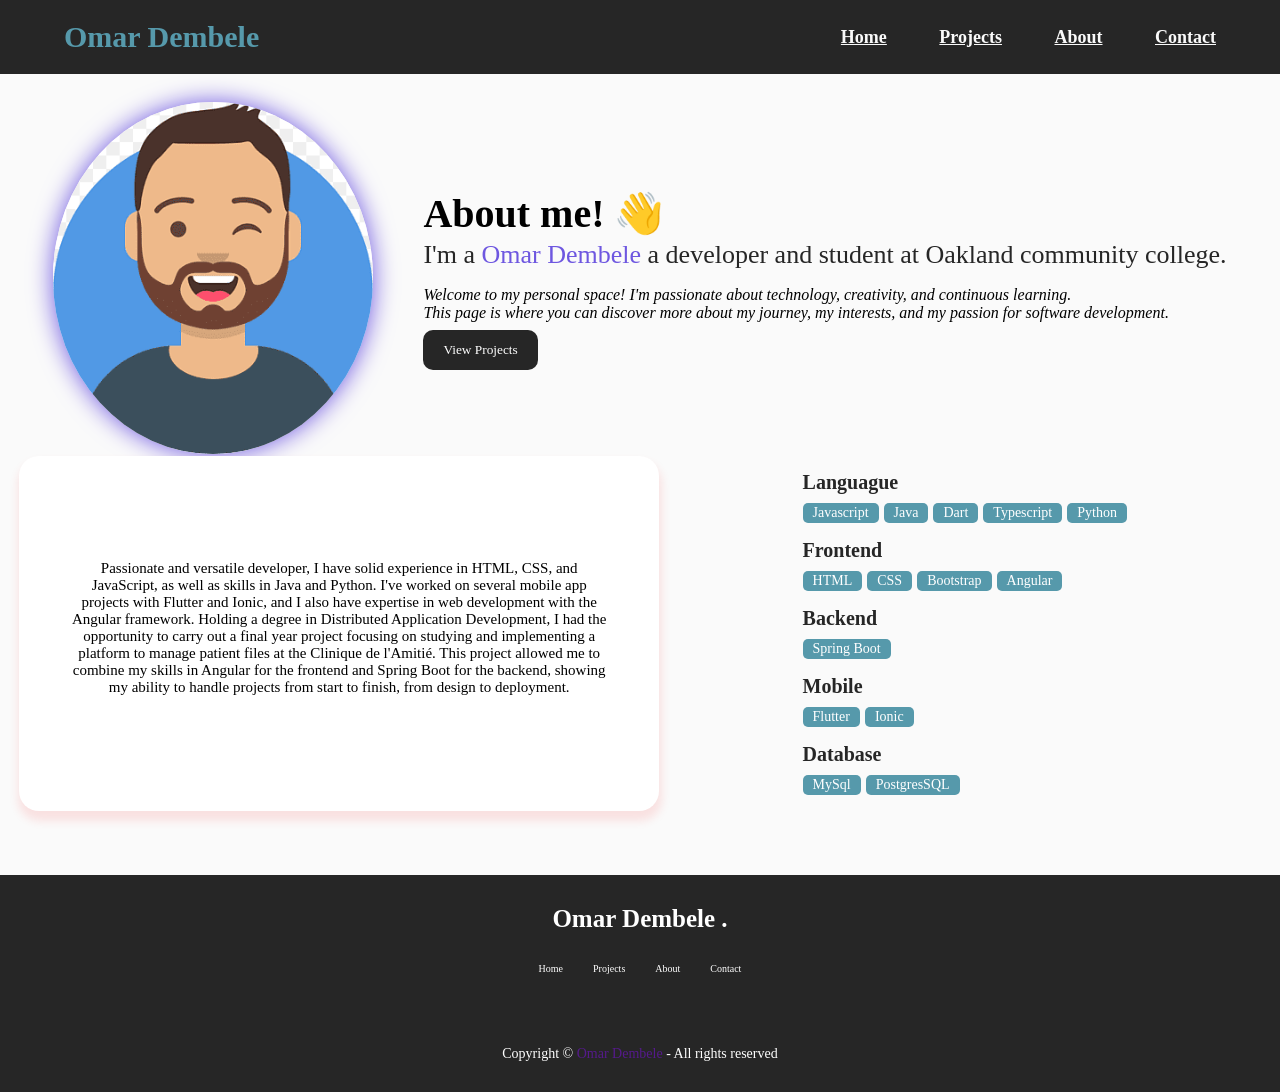
==== about.html @ ee9f6864 "Initial commit" ====
<!DOCTYPE html>
<html lang="en">
<head>
    <meta charset="UTF-8">
    <meta name="viewport" content="width=device-width, initial-scale=1.0">
    <link rel="stylesheet" href="index.css">
    <title>Omar Dembele - Portifolio & Expand Traker</title>
</head>
<body>
    <!-- header Section -->
    <header class="header">

        <a href="index.html" class="logo">Omar Dembele</a>

        <nav class="navbar">
            <a href="index.html">Home</a>
            <a href="projects.html">Projects</a>
            <a href="about.html">About</a>
            <a href="contact.html">Contact</a>
        </nav>
    </header>

    <!-- Home Section -->
    <section class="home" id="home">
        <div class="home-img">
            <img src="assets/image/avatar.png" alt="Profile Image">
        </div>

        <div class="home-content">
            <h1>About me! 👋</h1>
            <h3>I'm a <span class="multiple-text">Omar Dembele</span> a developer and student at Oakland community college.</h3>
            <p>
                Welcome to my personal space! I'm passionate about technology, creativity, and continuous learning. <br>
                This page is where you can discover more about my journey, my interests, and my passion
                for software development.
            </p>
            <div class="social-media">
                <button onclick="myCv()" class="btn blue-btn">View Projects</button>
            </div>
        </div>
    </section>

    <!-- About Section -->
    <section class="section" id="about">
        <div class="row">
            <div class="col">
                <div class="about-info">
                    <p>Passionate and versatile developer, I have solid experience in HTML, CSS, and JavaScript, as well as skills in Java and Python. I've worked on several mobile app projects with Flutter and Ionic, and I also have expertise in web development with the Angular framework.

                        Holding a degree in Distributed Application Development, I had the opportunity to carry out a final year project focusing on studying and implementing a platform to manage patient files at the Clinique de l'Amitié. This project allowed me to combine my skills in 
                        Angular for the frontend and Spring Boot for the backend, showing my ability to handle projects from start to finish, from design to deployment.
                    </p>
                </div>      
            </div>
            <div class="col1">
                <div class="skills-box">
                    <div class="skills-head">
                        <H3>Languague</H3>
                    </div>
                    <div class="skills-list">
                        <span>Javascript</span>
                        <span>Java</span>
                        <span>Dart</span>
                        <span>Typescript</span>
                        <span>Python</span>
                    </div>
                </div>
                <div class="skills-box">
                    <div class="skills-head">
                        <H3>Frontend</H3>
                    </div>
                    <div class="skills-list">
                        <span>HTML</span>
                        <span>CSS</span>
                        <span>Bootstrap</span>
                        <span>Angular</span>
                    </div>
                </div>
                <div class="skills-box">
                    <div class="skills-head">
                        <H3>Backend</H3>
                    </div>
                    <div class="skills-list">
                        <span>Spring Boot</span>
                    </div>
                </div>
                <div class="skills-box">
                    <div class="skills-head">
                        <H3>Mobile</H3>
                    </div>
                    <div class="skills-list">
                        <span>Flutter</span>
                        <span>Ionic</span>
                    </div>
                </div>
                <div class="skills-box">
                    <div class="skills-head">
                        <H3>Database</H3>
                    </div>
                    <div class="skills-list">
                        <span>MySql</span>
                        <span>PostgresSQL</span>
                    </div>
                </div>
            </div>
        </div>

    </section>

            <!--------------------- FOOTER ---------------------->
    <footer>
        <div class="top-footer">
            <p>Omar Dembele .</p>
        </div>
        <div class="middle-footer">
            <ul class="footer-menu">
                <li class="footer-menu-list">
                    <a href="index.html" class="nav-link">Home</a>
                </li>
                <li class="footer-menu-list">
                    <a href="projects.html" class="nav-link">Projects</a>
                </li>
                <li class="footer-menu-list">
                    <a href="about.html" class="nav-link">About</a>
                </li>
                <li class="footer-menu-list">
                    <a href="contact.html" class="nav-link">Contact</a>
                </li>
            </ul>
        </div>
        <div class="footer-social-icons">
            <div class="icon"> <i class="uil uil-instagram"></i> </div>
            <div class="icon"> <i class="uil uil-linkedin-alt"></i> </div>
            <div class="icon"> <i class="uil uil-dribbble"></i> </div>
            <div class="icon"> <i class="uil uil-github-alt"></i> </div>
        </div>
        <div class="bottom-footer">
            <p>Copyright &copy; <a href="" style="text-decoration: none;">Omar Dembele</a> - All rights reserved</p>
        </div>
    </footer>
</body>
</html>
---- index.css ----
/* --------- VARIABLES ------ */
:root{
    --body-color: rgb(250,250,250);
    --color-white: rgb(255, 255, 255);

    --text-color-second: #262626;
    --text-color-third: rgb(30,159,171);

    --first-color: rgb(110,87,224);
    --first-color-hover: rgb(40,91,212);

    --second-color: rgb(86, 153, 171);
    --third-color: rgb(192,166,490);
    --first-shadow-color: rgb(250,0,0,0.1);
}

*{
    padding: 0;
    margin: 0;
    box-sizing: border-box;
    font-family: 'Poppins', 'sans serif';
}

/* -------- SMOOTH SCROLL -------- */
html{
    scroll-behavior: smooth;
    font-size: 62.5%;
    overflow-x: hidden;
}

/* -------- CHANGE THE SCROLL BAR DESIGN -------- */
::-webkit-scrollbar{
    width: 10px;
    border-radius: 20px;

}

::-webkit-scrollbar-track{
    background: #f1f1f1;
}

::-webkit-scrollbar-thumb{
    background: #ccc;
    border-radius: 30px;
}

/* -------- BASE -------- */
body{
    background: var(--body-color);
}

/* -------- Nav Section -------- */

.header {
    position: fixed;
    width: 100%;
    top: 0;
    right: 0;
    z-index: 1000;
    display: flex;
    align-items: center;
    justify-content: space-between;
    padding: 2rem 5%;
    background-color: #262626;
    backdrop-filter: blur(10px);
    transition: 0.5s ease;
}

.logo {
    font-size: 3rem;
    color: var(--second-color);
    font-weight: 800;
    cursor: pointer;
    transition: 0.3s ease;
    text-decoration: none;
}

.logo:hover {
    transform: scale(1.05);
}

.navbar a{
    font-size: 1.8rem;
    color: var(--body-color);
    margin-left: 5rem;
    font-weight: 800;
    transition: 0.3s ease;
}

.navbar a:hover {
    color: var(--text-color-third);
    transform: scale(1.05);
}

/* -------- Home Section -------- */

.home {
    display: flex;
    justify-content: center;
    align-items: center;
    margin-top: 8%;
}

.home-img img {
    width: 25vw;
    border-radius: 50%;
    box-shadow: 0 0 25px var(--first-color);
    cursor: pointer;
    animation: floatImage 4s ease-in-out infinite;
    transition: 0.4s ease;
}

.home-img img:hover {
    box-shadow: 0 0 25px var(--first-color),
                0 0 35px var(--first-color),
                0 0 45px var(--first-color);

}

@keyframes floatImage {
    0% {
        transform: translateY(0);
    }

    50% {
        transform: translateY(-2.4rem);
    }

    100%{
        transform: translateY(0);
    }
}

.home-content {
    margin-left: 5rem;
}

.home-content h3{
    font-size: 2.6rem;
    font-weight: 300;
}

.home-content h3:nth-of-type(2) {
    margin-bottom: 1rem;
}

span {
    color: var(--first-color);
}

.home-content h1{
    font-size: 4rem;
    font-weight: 700;
    line-height: 1.3;
}

.home-content p {
    font-size: 1.6rem;
    font-style: italic;
}

.social-media {
    display: flex;
    gap: 20px;
}

.featured-text-btn>.blue-btn {
    background: var(--first-color);
    color: var(--color-white);
}

.featured-text-btn>.blue-btn:hover {
    background: var(--first-color-hover);
}

.btn {
    font-weight: 500;
    padding: 12px 20px;
    background: var(--text-color-second);
    color: var(--color-white);
    border: none;
    border-radius: 10px;
    cursor: pointer;
    transition: .4s;
    margin-top: 1%;
}

.btn:hover {
    background: var(--second-color);
    color: var(--color-white);   
}


/* Project Section */

.project-card {
    display: flex;
    width: 100%;
    justify-content: space-between;
    gap: 20px;
    flex-wrap: wrap;
}

.card-box {
    display: flex;
    flex-direction: column;
    justify-content: end;
    background-color: var(--color-white);
    border-radius: 10px;
    box-shadow: 0 4px 8px rgba(0, 0, 0, 0.1);
    overflow: hidden;
    text-align: center;
    width: 300px;
    margin-left: 1.5%;
    margin-right: 1.5%;
}

.card-box img {
    border-radius: 10px 10px 0 0;
}

.card-box span {
    margin-top: 5%;
    font-family: none;
    font-weight: normal;
    font-size: 14px;
    font-weight: 600;
    color: var(--second-color);
}

.card-box h3 {
    padding: 3%;
    font-size: 24px;
}

.card-box p {
    padding: 1%;
    color: black;
    font-weight: 600;
}

.card-box h4 {
    text-align: center;
    padding-left: 3%;
    padding-right: 3%;
    padding-bottom: 8%;
    font-size: 14px;
    font-weight: normal;
}

.card-box .btn {
    background-color: #007BFF;
    border: none;
    color: white;
    padding: 10px 20px;
    cursor: pointer;
    border-radius: 5px;
}

.full-width-btn {
    padding-top: 5%;
    padding-bottom: 5%;
    width: 100%;
    background-color: white;
    font-weight: 600;
    color: black;
    border: none;
    border-radius: 0 0 8px 8px; /* Rounded corners for the bottom */
    text-align: center;
    cursor: pointer;
}

.card-box .full-width-btn:hover {
    background: var(--second-color);
}

/*---------------------- Details Projects-------------------------*/

.project-details {
    max-width: 800px;
    margin: 30px auto;
}

.project-details h1 {
    margin: 20px 0;
}

.project-details li {
    margin-bottom: 10px;
}

/*----------------- ABOUT BOX ----------------*/

.top-header{
    margin-top: 2em;
    text-align: center;
    margin-bottom: 2em;
}

.top-header h1{
    font-weight: 600;
    color: var(--text-color-second);
}

.top-header span{
    color: #999;
}

h3{
    font-size: 20px;
    font-weight: 600;
    color: var(--text-color-second);
    margin-bottom: 2%;

}

.row{
    display: flex;
    justify-content: space-between;
    width: 100%;
    gap: 20px;
    margin: 0 1.5% 1.5% 1.5%;
}

.col{
    display: flex;
    width: 50%;
}

/*---------- ABOUT INFO ------------------*/
.about-info {
    position: relative;
    display: flex;
    align-items: center;
    padding-block: 30px 40px;
    padding-inline: 50px;
    background: var(--color-white); 
    box-shadow: 1px 8px 10px 2px var(--first-shadow-color);
    border-radius: 20px;
}

.about-info p{
    text-align: center;
    font-size: 15px;
}
.col1{
    width: 40%;
}


/* .about-btn{
    margin-top: 2%;
}

.about-btn button{
    position: absolute;
    right: 6%;
    bottom: 6%;
    background: var(--first-color);
    color: var(--color-white);
    border-radius: 20px;
}


.about-btn button:hover{
    background: var(--first-color-hover);

} */

.skills-box{
    margin: 3%;
}

.skills-header{
    margin-bottom: 10%;
}

.skills-list{
    display: flex;
    flex-wrap: wrap;
    gap: 5px;
}

.skills-list span{
    font-size: 14px;
    background: var(--second-color);
    color: var(--color-white);
    padding: 2px 10px;
    border-radius: 5px;
}


/*----------------- CONTACT BOX ----------------*/

.contact-info{
    position: relative;
    display: flex;
    flex-direction: column;
    justify-content: center;
    align-items: center;
    width: 100%;
    height: 315px;
    background-color: var(--second-color);
    border-radius: 10px;
    box-shadow: 1px 8px 10px 2px var(--first-shadow-color);
    overflow: hidden;
}

.contact-info>h2{
    color: var(--color-white);
    margin-bottom: 8%;
}

.contact-info>p{
    display: flex;
    align-items: center;
    gap: 10px;
    color: var(--color-white);
    margin-block: 5px;
}

.contact-info p>i{
    font-size: 18px;
}

.contact-info::after{
    background: var(--color-white);
}

.contact-info:hover.contact-info h2,
.contact-info:hover.contact-info p,
.contact-info:hover.contact-info i{
    color: black;
    z-index: 2;
}

/*----------------- CONTACT FORM ----------------*/
.form-control{
    display: flex;
    flex-direction: column;
    gap: 10px;
    width: 100%;
}

.form-inputs{
    display: flex;
    gap: 10px;
    width: 100%;
}

.input-field{
    width: 50%;
    height: 55px;
    background: transparent;
    border: 1px solid #AAA;
    border-radius: 10px;
    padding-inline: 20px;
    outline: none;
}

textarea{
    width: 100%;
    height: 250px;
    background: transparent;
    border: 1px solid #AAA;
    border-radius: 10px;
    padding: 3% 4%;
    outline: none;
}

.form-button>.btn{
    display: flex;
    align-items: center;
    justify-content: center;
    background: var(--second-color);
    color: var(--color-white);
}

.form-button>.btn:hover{
    background: var(--second-color);
}

.form-button i{
    font-size: 18px;
}


/*----------------- FOOTER BOX ----------------*/
footer{
    display: flex;
    justify-content: center;
    align-items: center;
    flex-direction: column;
    row-gap: 30px;
    background: #262626;
    padding: 30px 50px;
    margin-top: 5%;
}

.top-footer p{
    font-size: 25px;
    font-weight: 600;
    color: var(--color-white);
}

.middle-footer .footer-menu{
    display: flex;
}

.footer-menu-list{
    list-style: none;
}

.footer-menu-list a{
    text-decoration: none;
    color: var(--color-white);
    font-weight: 500;
    margin-inline: 15px;
}

.icon:hover{
    padding: 2%;
    border-radius: 20px;
    background: var(--second-color);
    color: var(--color-white) ; 
}

.footer-social-icons{
    display: flex;
    gap: 30px;
    color: var(--color-white);
}

.bottom-footer{
    font-size: 14px;
    margin-top: 1%;
    color: var(--color-white);  
}

.active-link{
    position: relative;
    color: var(--second-color);
    transition: .3s;
}

.active-link::after{
    content: "";
    position: absolute;
    left: 50%;
    bottom: -15px;
    transform: translate(-50%, -50%);
    width: 5px;
    height: 5px;
    background: var(--second-color);
}



/*----------------- FOOTER BOX ----------------*/
footer{
    display: flex;
    justify-content: center;
    align-items: center;
    flex-direction: column;
    row-gap: 30px;
    background: #262626;
    padding: 30px 50px;
    margin-top: 5%;
}

.top-footer p{
    font-size: 25px;
    font-weight: 600;
    color: var(--color-white);
}

.middle-footer .footer-menu{
    display: flex;
}

.footer-menu-list{
    list-style: none;
}

.footer-menu-list a{
    text-decoration: none;
    color: var(--color-white);
    font-weight: 500;
    margin-inline: 15px;
}

.icon:hover{
    padding: 2%;
    border-radius: 20px;
    background: var(--second-color);
    color: var(--color-white) ; 
}

.footer-social-icons{
    display: flex;
    gap: 30px;
    color: var(--color-white);
}

.bottom-footer{
    font-size: 14px;
    margin-top: 1%;
    color: var(--color-white);  
}

.active-link{
    position: relative;
    color: var(--second-color);
    transition: .3s;
}

.active-link::after{
    content: "";
    position: absolute;
    left: 50%;
    bottom: -15px;
    transform: translate(-50%, -50%);
    width: 5px;
    height: 5px;
    background: var(--second-color);
}

.nav-link{
    transition: 0.7s ease;
}

.nav-link:hover{
    padding: 20%;
    border-radius: 20px;
    background: var(--second-color);
    color: var(--color-white) ; 
}
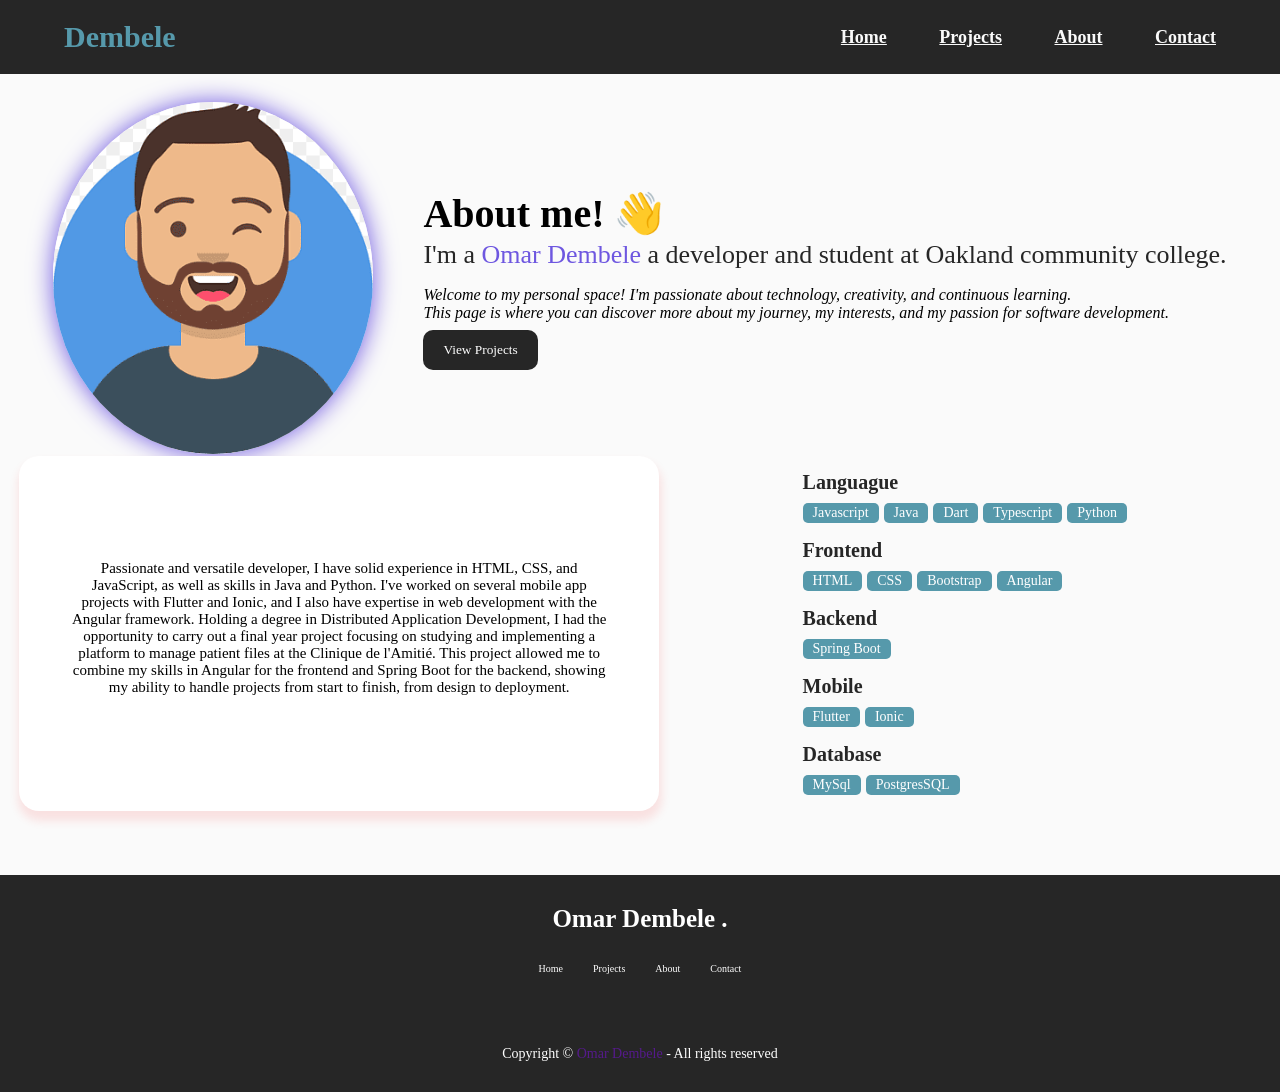
==== commit 2b9c444d: "second commit" ====
--- a/about.html
+++ b/about.html
@@ -10,7 +10,7 @@
     <!-- header Section -->
     <header class="header">
 
-        <a href="index.html" class="logo">Omar Dembele</a>
+        <a href="index.html" class="logo">Dembele</a>
 
         <nav class="navbar">
             <a href="index.html">Home</a>
--- a/index.css
+++ b/index.css
@@ -191,7 +191,7 @@
 }
 
 
-/* Project Section */
+/* Projects Section */
 
 .project-card {
     display: flex;
@@ -216,6 +216,9 @@
 }
 
 .card-box img {
+    width: 100%;
+    height: 100%;
+    object-fit: cover;
     border-radius: 10px 10px 0 0;
 }
 
@@ -276,17 +279,46 @@
 
 /*---------------------- Details Projects-------------------------*/
 
-.project-details {
-    max-width: 800px;
-    margin: 30px auto;
-}
-
-.project-details h1 {
-    margin: 20px 0;
-}
-
-.project-details li {
-    margin-bottom: 10px;
+.details-section {
+    margin-top: 8%;
+}
+
+.project-header {
+    display: block;
+    width: 55%;
+    object-fit: cover;
+    margin: 0 auto;
+    margin-bottom: 1.5%;
+}
+
+.project-header h1 {
+    margin-top: 1.5%;
+    font-size: 28px;
+}
+
+.project-image {
+    display: block;
+    width: 55%;
+    object-fit: cover;
+    margin: 0 auto;
+}
+
+.project-content {
+    display: block;
+    width: 55%;
+    object-fit: cover;
+    margin: 0 auto;
+}
+
+.project-content p {
+    font-size: 20px;
+    margin-top: 3.5%;
+    text-align: justify;
+    line-height: 1.8;
+}
+
+.project-content h3 {
+    margin-top: 3.5%;
 }
 
 /*----------------- ABOUT BOX ----------------*/
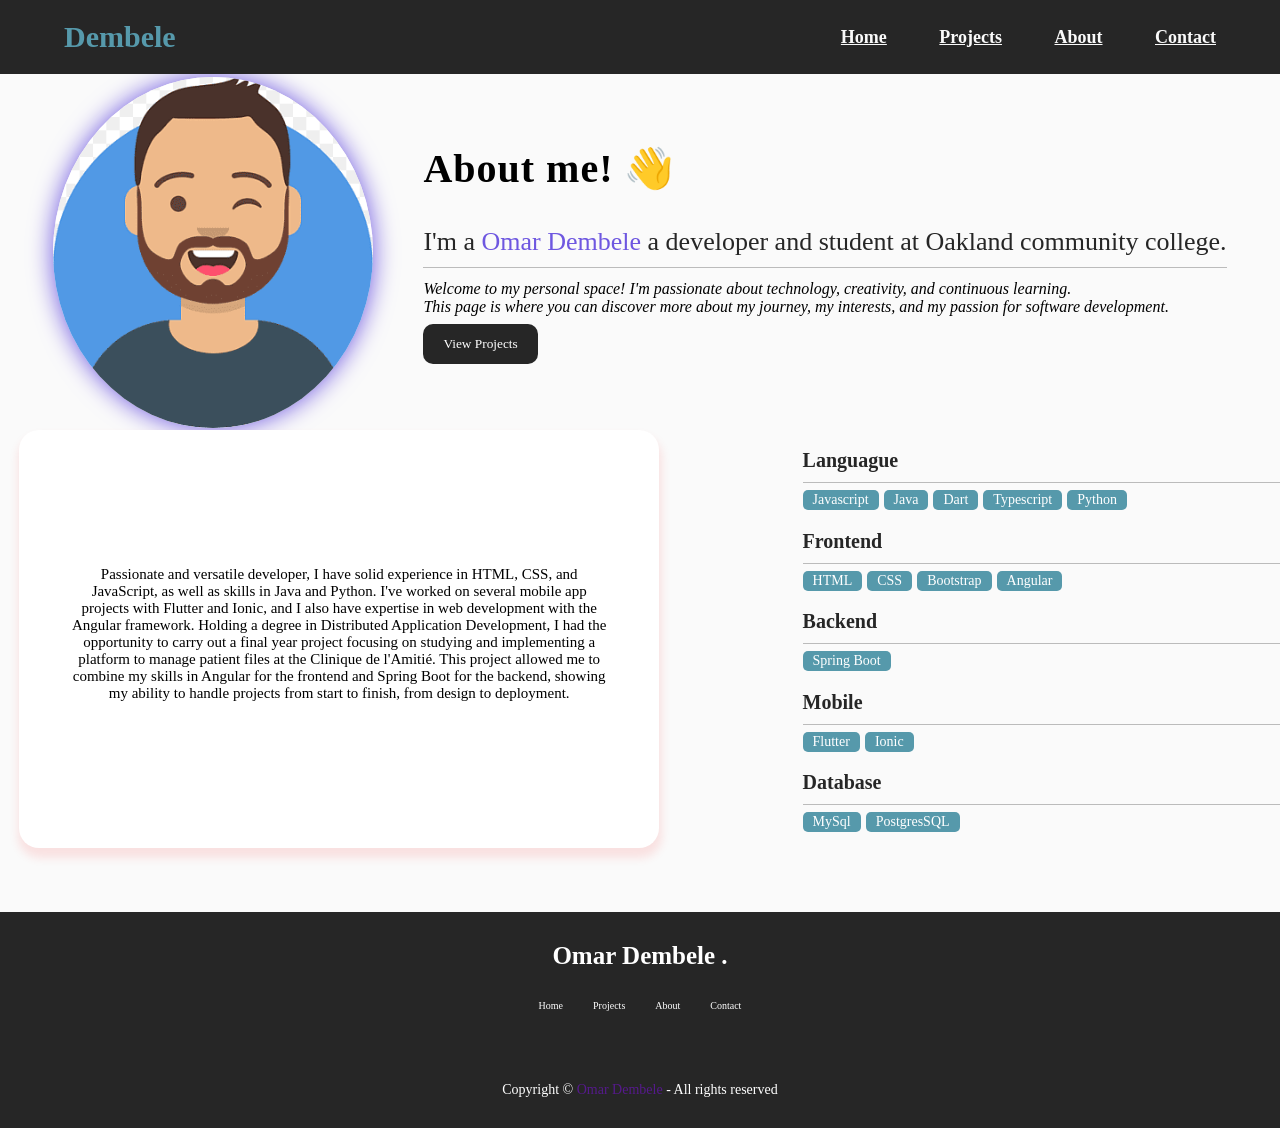
==== commit 76516f5a: "add weather & todo page" ====
--- a/about.html
+++ b/about.html
@@ -4,7 +4,8 @@
     <meta charset="UTF-8">
     <meta name="viewport" content="width=device-width, initial-scale=1.0">
     <link rel="stylesheet" href="index.css">
-    <title>Omar Dembele - Portifolio & Expand Traker</title>
+    <link rel="icon" type="image/png" href="assets/image/icon.png">
+    <title>Omar Dembele - Portifolio</title>
 </head>
 <body>
     <!-- header Section -->
--- a/index.css
+++ b/index.css
@@ -98,7 +98,7 @@
     display: flex;
     justify-content: center;
     align-items: center;
-    margin-top: 8%;
+    margin-top: 6%;
 }
 
 .home-img img {
@@ -191,7 +191,7 @@
 }
 
 
-/* Projects Section */
+/*------------------- Projects Section ----------------*/
 
 .project-card {
     display: flex;
@@ -667,3 +667,167 @@
     background: var(--second-color);
     color: var(--color-white) ; 
 }
+
+/*----------------- Expense Tracker ----------------*/
+
+.header-expense {
+    position: fixed;
+    width: 100%;
+    top: 0;
+    right: 0;
+    display: flex;
+    align-items: center;
+    justify-content: space-around;
+    padding: 1.5rem 0%;
+    background-color: #262626;
+    backdrop-filter: blur(10px);
+    transition: 0.5s ease;
+    color: white;
+}
+
+.back-icon {
+    font-size: 24px;
+    color: white;
+    text-decoration: none;
+}
+
+.header-expense h2, h4 {
+    font-size: 1.8rem;
+}
+
+.container-expense {
+    width: 50%;
+    margin: 30px auto;
+}
+
+h1 {
+    font-size: 3.5rem;
+    letter-spacing: 1px;
+}
+
+h3 {
+    border-bottom: 1px solid #bbb;
+    padding-bottom: 10px;
+    margin: 4% 0 1.5%;
+}
+
+h4 {
+    margin: 0;
+    text-transform: uppercase;
+
+}
+
+.inc-exp-container {
+    background-color: var(--second-color);
+    border-radius: 10px;
+    box-shadow: var(--first-shadow-color);
+    margin-top: 3%;
+    padding: 5%;
+    display: flex;
+    justify-content: space-between;
+}
+
+.inc-exp-container p {
+    font-size: 2rem;
+}
+
+.inc-exp-container > div {
+    flex: 1;
+    text-align: center;
+}
+
+.money {
+    font-size: 2rem;
+    letter-spacing: 1;
+    margin: 5px 0;
+}
+
+.money-plus {
+    color: #2ecc71;
+}
+
+.money-minus {
+    color: #c0392b;
+}
+
+label {
+    display: inline-block;
+    margin: 10px 0;
+}
+
+input[type="text"],
+input[type="number"] {
+    border: 1px solid var(--second-color);
+    border-radius: 5px;
+    display: block;
+    font-size: 16px;
+    padding: 2%;
+    width: 100%;
+}
+
+.btn-expense {
+    font-weight: 500;
+    padding: 12px 20px;
+    background: var(--text-color-second);
+    color: var(--color-white);
+    border: 0;
+    display: block;
+    border-radius: 10px;
+    cursor: pointer;
+    transition: .4s;
+    margin-top: 3%;
+    width: 100%;
+}
+
+.btn-expense:hover {
+    background: var(--second-color);
+    color: var(--color-white);   
+}
+
+.list {
+    list-style-type: none;
+    padding: 0;
+    margin-bottom: 5%;
+}
+
+.list li {
+    background-color: var(--second-color);
+    box-shadow: var(--first-shadow-color);
+    display: flex;
+    justify-content: space-between;
+    position: relative;
+    color: #333;
+    padding: 10px;
+    margin: 10px 0;
+    font-size: 17px;
+}
+
+.list li.plus {
+    border-right: 5px solid #2ecc71;
+}
+
+.list li.minus {
+    border-right: 5px solid #c0392b;
+}
+
+.transaction-value {
+    color: #333;
+}
+
+.delete-btn {
+    cursor: pointer;
+    background-color: #c0392b;
+    border: none;
+    color: #fff;
+    font-size: 11px;
+    line-height: 15px;
+    padding: 2px 5px;
+    border-radius: 5px;
+}
+
+.delete-btn:hover {
+    background-color: darkred;
+}
+
+
+
